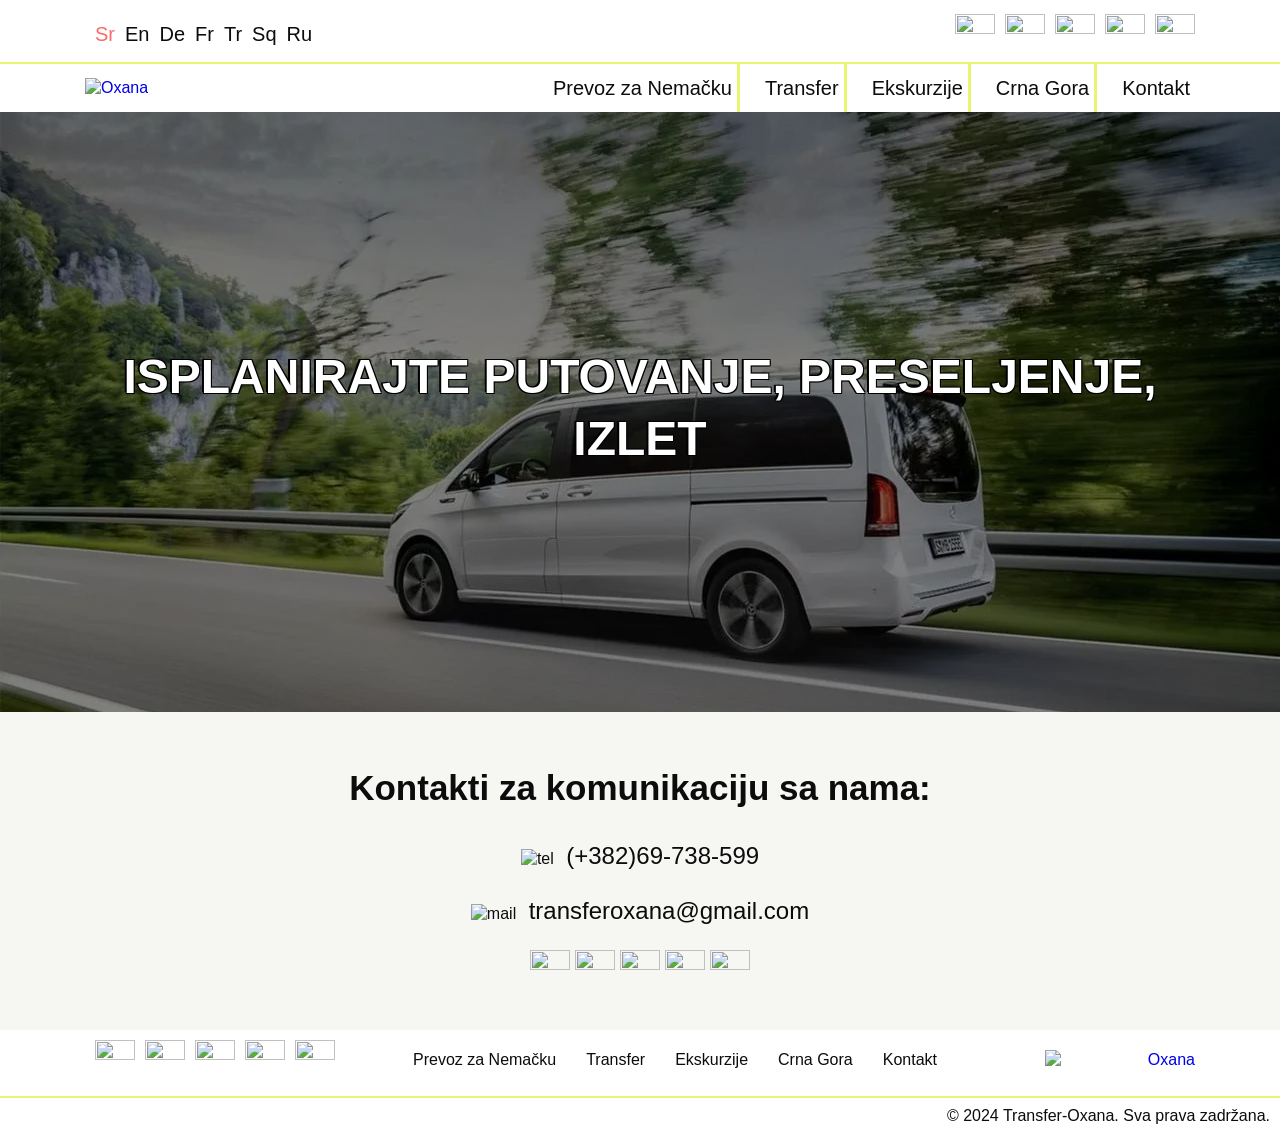
==== contact.html @ 2f24d2cd "Updates" ====
<!DOCTYPE html>
<html lang="sr">

<head>
  <meta charset="utf-8">
  <meta name="viewport" content="width=device-width, initial-scale=1.0">


  <meta name="author" content="Arien" />

  <meta http-equiv="X-UA-Compatible" content="ie=edge">
  <link rel="icon" type="image/png" sizes="16x16" href="img/favicons/favicon-16x16.png">
  <link rel="icon" type="image/png" sizes="32x32" href="img/favicons/favicon-32x32.png">
  <link rel="apple-touch-icon" sizes="180x180" href="img/favicons/apple-touch-icon.png">
  <link rel="manifest" href="site.webmanifest">
  <link rel="preload" href="fonts/opensans-regular.woff2" as="font" type="font/woff2" crossorigin>
  <link rel="stylesheet" href="style/vendor-bundle.css">
  <link rel="stylesheet" href="style/main.css">
  <meta name="description" content="Montenegro. Transport services for passengers." />
  <meta name="keywords" content="usluge transfera, ekskurzije, prevoz putnika, Crna Gora, aerodromski transfer, putovanja, privatni prevoz, taksi, turističke ture, turizam, izleti,prevoz putnika" />

  <title>Transport of passengers</title>
</head>

<body class="site">
  <div inert="" id="site-top"></div>
  <div class="site__container">

    <header class="site-header">
      <div class="site-header__top">
        <div class="container">
          <div class="site-header__top-wrapper">
            <div class="select-lang">
              <button class="select-lang__btn">
                <img src="./img/language2.svg" alt="icon" width="40" height="40">
              </button>
              <ul class="select-lang__list">
                <li class="select-lang__item">
                  <a class="select-lang__link select-lang__link--active" href="#" aria-label="Srpski">Sr</a>
                </li>
                <li class="select-lang__item">
                  <a class="select-lang__link" href="En" aria-label="Engleski">En</a>
                </li>
                <li class="select-lang__item">
                  <a class="select-lang__link" href="De" aria-label="Nemački">De</a>
                </li>
                <li class="select-lang__item">
                  <a class="select-lang__link" href="Fr" aria-label="Francuski">Fr</a>
                </li>
                <li class="select-lang__item">
                  <a class="select-lang__link" href="Tr" aria-label="Turski">Tr</a>
                </li>
                <li class="select-lang__item">
                  <a class="select-lang__link" href="Sq" aria-label="Albansk">Sq</a>
                </li>
                <li class="select-lang__item">
                  <a class="select-lang__link" href="Ru" aria-label="Ruski">Ru</a>
                </li>
              </ul>
            </div>
            <ul class="site-header__social-list">
              <li>
                <a class="social-link" href="#">
                  <img src="img/social/tg.svg" width="40" height="40" aria-hidden="true" alt="">
                </a>
              </li>
              <li>
                <a class="social-link" href="#">
                  <img src="img/social/wb.svg" width="40" height="40" aria-hidden="true" alt="">
                </a>
              </li>
              <li>
                <a class="social-link" href="#">
                  <img src="img/social/vb.svg" width="40" height="40" aria-hidden="true" alt="">
                </a>
              </li>
              <li>
                <a class="social-link" href="#">
                  <img src="img/social/fb.svg" width="40" height="40" aria-hidden="true" alt="">
                </a>
              </li>
              <li>
                <a class="social-link" href="#">
                  <img src="img/social/inst.svg" width="40" height="40" aria-hidden="true" alt="">
                </a>
              </li>
            </ul>
          </div>
        </div>
      </div>
      <div class="site-header__bottom">
        <div class="container">
          <div class="site-header__bottom-wrapper">
            <a class="site-header__logo-link" href="index.html">
              <img width="130" src="img/Logo.svg" alt="Oxana">
            </a>
            <button class="site-header__burger burger d-md-none" type="button">
              <svg class="burger__icon" width="40" viewBox="0 0 50 50" aria-hidden="true">
                <path class="burger__line burger__line--top" d="M7 9.5H43.2105C46.5807 9.5 50 12.2586 50 17.0692C50 21.8798 47.5313 24.5 43.2105 24.5H25" />
                <path class="burger__line burger__line--middle" d="m 7,25 h 36" />
                <path class="burger__line burger__line--bottom" d="M43 40.5H6.78947C6.78947 40.5 0 39.7451 0 32.6264C0 25.5076 6.78947 24.5 6.78947 24.5H25" />
              </svg>
            </button>
            <nav class="site-header__nav" aria-label="Main Navigation" role="navigation">
              <div class="site-header__menu-wrapper">
                <ul class="header-menu">
                  <li class="header-menu__item">
                    <a href="prevoz.html" class="header-menu__link">Prevoz za Nemačku</a>
                  </li>
                  <li class="header-menu__item">
                    <a href="transfer.html" class="header-menu__link" title="Transfer">Transfer</a>
                  </li>
                  <li class="header-menu__item">
                    <a href="ekskurzije.html" class="header-menu__link">Ekskurzije</a>
                  </li>
                  <li class="header-menu__item">
                    <a href="montenegro.html" class="header-menu__link">Crna Gora</a>
                  </li>
                  <li class="header-menu__item">
                    <a href="contact.html" class="header-menu__link">Kontakt</a>
                  </li>
                </ul>
              </div>
            </nav>
          </div>
        </div>
      </div>
    </header>

    <main class="site__content contact">
      <div class="contact-banner d-flex">
        <div class="contact-banner__img"></div>

        <div class="container">
          <div class="row">
            <div class="col-12">
              <h1 class="contact-banner__title">Isplanirajte putovanje, preseljenje, izlet</h1>
            </div>
          </div>

        </div>
      </div>

      <div class="contact-info container">
        <h2 class="contact-info__text pt-3 pt-lg-4">
          Kontakti za komunikaciju sa nama:
        </h2>
        <ul class="contact-info__contacts">
          <li class="contact-info__contact pb-3 pb-lg-4">
            <img class="contact-info__img pr-2" src="../img/sprite/telephone.svg" alt="tel">
            <a class="contact-info__link" href="#">(+382)69-738-599</a>
          </li>

          <li class="contact-info__contact pb-3 pb-lg-4">
            <img class="contact-info__img pr-2" src="../img/sprite/mail.svg" alt="mail">
            <a class="contact-info__link" href="#">transferoxana@gmail.com</a>
          </li>

          <li class="contact-info__contact pb-3 pb-lg-4">
            <ul class="contacts__socials">
              <li>
                <a class="social-link" href="#">
                  <img src="img/social/tg.svg" width="40" height="40" aria-hidden="true" alt="">
                </a>
              </li>
              <li>
                <a class="social-link" href="#">
                  <img src="img/social/wb.svg" width="40" height="40" aria-hidden="true" alt="">
                </a>
              </li>
              <li>
                <a class="social-link" href="#">
                  <img src="img/social/vb.svg" width="40" height="40" aria-hidden="true" alt="">
                </a>
              </li>
              <li>
                <a class="social-link" href="#">
                  <img src="img/social/fb.svg" width="40" height="40" aria-hidden="true" alt="">
                </a>
              </li>
              <li>
                <a class="social-link" href="#">
                  <img src="img/social/inst.svg" width="40" height="40" aria-hidden="true" alt="">
                </a>
              </li>
            </ul>
          </li>
        </ul>
      </div>
    </main>

    <footer class="site-footer">
      <div class="site-footer__top">
        <div class="container">
          <div class="row align-items-md-center">
            <div class="col-12 col-md-6 col-xl-auto order-md-2 order-xl-3 mb-3">
              <div class="site-footer__logo-container">
                <a class="site-footer__logo" href="index.html">
                  <img src="img/Logo.svg" alt="Oxana">
                </a>
              </div>
            </div>
            <nav class="col-12 col-xl-auto order-md-3 pb-3 pb-lg-0 order-xl-2 mb-3 ml-xl-auto mr-xl-auto" aria-label="Main Navigation" role="navigation">
              <ul class="footer-menu">
                <li class="footer-menu__item">
                  <a href="prevoz.html" class="footer-menu__link">Prevoz za Nemačku</a>

                </li>
                <li class="footer-menu__item">
                  <a href="transfer.html" class="footer-menu__link">Transfer</a>
                </li>
                <li class="footer-menu__item">
                  <a href="ekskurzije.html" class="footer-menu__link">Ekskurzije</a>
                </li>
                <li class="footer-menu__item">
                  <a href="montenegro.html" class="footer-menu__link">Crna Gora</a>
                </li>
                <li class="footer-menu__item">
                  <a href="contact.html" class="footer-menu__link">Kontakt</a>
                </li>
              </ul>
            </nav>
            <div class="col-12 col-md-6 col-xl-auto order-md-1 order-xl-1 mb-3">
              <ul class="site-footer__social-list">
                <li>
                  <a class="social-link" href="#">
                    <img src="img/social/tg.svg" width="40" height="40" aria-hidden="true" alt="">
                  </a>
                </li>
                <li>
                  <a class="social-link" href="#">
                    <img src="img/social/wb.svg" width="40" height="40" aria-hidden="true" alt="">
                  </a>
                </li>
                <li>
                  <a class="social-link" href="#">
                    <img src="img/social/vb.svg" width="40" height="40" aria-hidden="true" alt="">
                  </a>
                </li>
                <li>
                  <a class="social-link" href="#">
                    <img src="img/social/fb.svg" width="40" height="40" aria-hidden="true" alt="">
                  </a>
                </li>
                <li>
                  <a class="social-link" href="#">
                    <img src="img/social/inst.svg" width="40" height="40" aria-hidden="true" alt="">
                  </a>
                </li>
              </ul>
            </div>
          </div>
        </div>
      </div>
      <p class="site-footer__copyright">&#169; 2024 Transfer-Oxana. Sva prava zadržana.</p>
    </footer>

    <div class="scroll-top" id="scroll-top">
      <a class="scroll-top__link" href="#site-top" aria-label="Наверх страницы">
        <svg width="10" height="10" aria-hidden="true">
          <use xlink:href="img/sprite.svg#arrow-up"></use>
        </svg>
      </a>
    </div>
  </div>
  <script src="js/vendor-bundle.js"></script>
  <script src="js/main.js" type="module"></script>
</body>

</html>
---- style/main.css ----
@charset "UTF-8";
:root {
  --black-color: #0c0c0c;
  --dark-gray-color: #4f6457;
  --gray-color: #7d808096;
  --l-yellow-color: #f1fc8d25;
  --light-blue-color: #e8e9e065;
  --light-yellow-color: #e8f571;
  --max-site-width: 1600px;
  --min-site-width: 375px;
  --orange-70-color: #f75353;
  --orange-color: #f76c6c;
  --white-color: #ffffff;
}

@font-face {
  font-weight: 400;
  font-family: "Open Sans";
  font-style: normal;

  font-display: swap;
  src: url("../fonts/opensans-regular.woff2") format("woff2");
}
html {
  box-sizing: border-box;
}

*,
*::before,
*::after {
  box-sizing: inherit;
}

body {
  min-width: var(--min-site-width);

  -webkit-tap-highlight-color: transparent;
}

img {
  max-width: 100%;
  height: auto;

  -o-object-fit: cover;
     object-fit: cover;
}

.visually-hidden:not(:focus):not(:active),
input[type=radio].visually-hidden,
input[type=checkbox].visually-hidden,
input[type=file].visually-hidden {
  position: absolute;

  width: 1px;
  height: 1px;
  margin: -1px;
  padding: 0;
  overflow: hidden;

  white-space: nowrap;

  border: 0;

  clip: rect(0 0 0 0);
  clip-path: inset(100%);
}

#site-top {
  position: absolute;
  top: 0;

  visibility: hidden;
}

.indent-reset {
  margin: 0;
  padding: 0;
}

.list-reset {
  margin: 0;
  padding: 0;

  list-style-type: none;
}

.btn-reset {
  padding: 0;

  color: inherit;

  background-color: transparent;
  border: none;
  cursor: pointer;

  -webkit-tap-highlight-color: transparent;
}

.shaked {
  -webkit-animation-name: shake;
          animation-name: shake;
  -webkit-animation-duration: 0.6s;
          animation-duration: 0.6s;

  -webkit-animation-fill-mode: forwards;
          animation-fill-mode: forwards;
}

.is-lock-scroll {
  overflow: hidden;
}
@media (min-width: 1200px) {
  .is-lock-scroll {
    overflow: visible;
  }
}

body {
  font-weight: 400;
  font-size: 16px;
  line-height: 1.3;
  font-family: "Open Sans", Arial, Helvetica, sans-serif;
  color: var(--black-color);

  background-color: var(--white-color);
  cursor: default;
}

a {
  text-decoration-color: var(--link-line, transparent);
}

@-webkit-keyframes shake {
  0% {
    -webkit-transform: translateX(0);
            transform: translateX(0);
  }
  100% {
    -webkit-transform: translateX(0);
            transform: translateX(0);
  }
  10%,
  30%,
  50%,
  70%,
  90% {
    -webkit-transform: translateX(-7px);
            transform: translateX(-7px);
  }
  20%,
  40%,
  60%,
  80% {
    -webkit-transform: translateX(7px);
            transform: translateX(7px);
  }
}

@keyframes shake {
  0% {
    -webkit-transform: translateX(0);
            transform: translateX(0);
  }
  100% {
    -webkit-transform: translateX(0);
            transform: translateX(0);
  }
  10%,
  30%,
  50%,
  70%,
  90% {
    -webkit-transform: translateX(-7px);
            transform: translateX(-7px);
  }
  20%,
  40%,
  60%,
  80% {
    -webkit-transform: translateX(7px);
            transform: translateX(7px);
  }
}
.site__container {
  display: flex;
  flex-direction: column;
  min-height: calc(100 * var(--vh, 1vh));
}
.site__header {
  flex-shrink: 0;
}
.site__content {
  flex-grow: 1;
  margin-top: var(--offset-top, 0);

  background-color: var(--light-blue-color);
}
.site__footer {
  flex-shrink: 0;
}

.slider {
  position: relative;

  overflow: hidden;

  --swiper-pagination-bullet-inactive-color: var(--white-color);
  --swiper-pagination-bullet-size: 10px;
  --swiper-pagination-color: var(--white-color);
  --swiper-theme-color: var(--orange-color);
}
.slider__wrapper {
  box-sizing: border-box;
}
.slider__controls {
  display: none;
}
.slider__pagination {
  position: absolute;

  text-align: center;
}
@media (min-width: 768px) {
  .slider__controls {
    position: absolute;
    top: 50%;
    left: 50%;
    z-index: 1;

    display: flex;
    justify-content: space-between;
    width: calc(100% - 20px);
    max-width: 1700px;

    -webkit-transform: translate(-50%, -50%);
            transform: translate(-50%, -50%);

    pointer-events: none;
  }
}

.slider-controls-btn {
  display: inline-flex;
  justify-content: center;
  align-items: center;
  padding: 0;
  overflow: hidden;

  color: var(--white-color);

  background-color: transparent;
  border: none;
  border-radius: 50%;
  cursor: pointer;

  pointer-events: auto;
}
@media (min-width: 1200px) {
  .slider-controls-btn svg {
    width: 60px;
    height: 60px;
  }
}

.scroll-top {
  position: fixed;
  right: max(15px, (100% - var(--max-site-width, 1440px) - 100px) / 2);
  bottom: 60px;
  z-index: 2;

  display: flex;
  justify-content: center;
  align-items: center;
  width: 40px;
  height: 40px;

  opacity: 0;

  transition: opacity 0.25s ease-in-out;

  pointer-events: none;
}
.scroll-top--show {
  opacity: 1;

  pointer-events: auto;
}
.scroll-top__link {
  display: flex;
  justify-content: center;
  align-items: center;
  width: 100%;
  height: 100%;

  color: #ffffff;

  background-color: #505565;
  border-radius: 50%;
}
.scroll-top__link svg {
  width: 50%;
  height: 50%;
}
@media (min-width: 1200px) {
  .scroll-top__link {
    transition: opacity 0.25s ease-in-out;
  }
  .scroll-top__link:hover {
    opacity: 0.7;
  }
}

.social-link {
  display: inline-flex;
}
.social-link svg {
  width: var(--icon-size, var(--icon-width, 40px));
  height: var(--icon-size, var(--icon-height, 40px));
}
@media (min-width: 992px) {
  .social-link {
    transition: -webkit-filter 0.15s ease-in-out;
    transition:         filter 0.15s ease-in-out;
    transition:         filter 0.15s ease-in-out, -webkit-filter 0.15s ease-in-out;
  }
  .social-link:hover {
    -webkit-filter: brightness(0.7);
            filter: brightness(0.7);
  }
}

.site-header {
  color: var(--black-color);

  background-color: var(--white-color);
}
.site-header__top {
  padding-top: 10px;
  padding-bottom: 4px;

  border-bottom: 2px solid var(--light-yellow-color);
}
.site-header__top-wrapper {
  display: flex;
  justify-content: space-between;
  align-items: center;
}
.site-header__social-list {
  display: flex;
  margin: 0;
  padding: 0;

  list-style-type: none;
}
.site-header__social-list > * {
  display: flex;
  margin-left: 10px;
}
.site-header__bottom-wrapper {
  position: relative;

  display: flex;
  flex-wrap: wrap;
  justify-content: space-between;
  align-items: center;
}
.site-header__logo-link {
  flex-shrink: 0;
}
.site-header__logo-link img {
  width: 130px;
}
.site-header__nav {
  display: grid;
  flex-basis: 100%;

  transition: grid-template-rows 0.4s ease-in-out;
  transition: grid-template-rows 0.4s ease-in-out, -ms-grid-rows 0.4s ease-in-out;

  grid-template-rows: 0fr;
}
.site-header__nav.is-open {
  grid-template-rows: 1fr;
}
.site-header__menu-wrapper {
  overflow: hidden;
}
@media (min-width: 768px) {
  .site-header__logo-link img {
    width: 200px;
  }
  .site-header__nav {
    display: block;
    flex-basis: auto;
  }
}

.header-menu {
  margin: 0;
  padding: 5px 0;

  list-style-type: none;
  text-align: center;
}
.header-menu__item {
  padding: 10px 0;

  border-bottom: 2px solid var(--light-yellow-color);
}
.header-menu__link {
  display: block;

  color: var(--black-color);
}
@media (min-width: 768px) {
  .header-menu {
    display: flex;
    padding: 0;
  }
  .header-menu__item {
    margin-left: 5px;
    padding-right: 5px;

    border-right: none;
    border-bottom: none;
  }
  .header-menu__item:not(:last-child) {
    border-right: 3px solid var(--light-yellow-color);
  }
  .header-menu__link {
    font-size: 16px;
    white-space: nowrap;
  }
}
@media (min-width: 992px) {
  .header-menu__item {
    margin-left: 15px;
  }
  .header-menu__link {
    font-size: 20px;
  }
}
@media (min-width: 1200px) {
  .header-menu__item {
    margin-left: 25px;
  }
  .header-menu__link {
    font-size: 20px;
    line-height: 28px;
    white-space: revert;

    transition: color 0.15s ease-in-out;
  }
  .header-menu__link:hover {
    color: var(--orange-color);
  }
}

.burger {
  display: flex;
  width: 40px;
  padding: 0;

  color: var(--orange-color);

  background-color: transparent;
  border: none;
  cursor: pointer;
}
.burger.is-open {
  --burger-dashoffset: -59px;
  --burger-middle-position: rotate(90deg);
  --burger-position: rotate(135deg);
}
.burger__icon {
  width: 100%;

  -webkit-transform: var(--burger-position);
          transform: var(--burger-position);

  transition: -webkit-transform 0.4s;
  transition:         transform 0.4s;
  transition:         transform 0.4s, -webkit-transform 0.4s;

  -webkit-user-select: none;
     -moz-user-select: none;
      -ms-user-select: none;
          user-select: none;
  pointer-events: none;
}
.burger__line {
  transition: stroke-dasharray var(--burger-animation-time, 0.4s), stroke-dashoffset var(--burger-animation-time, 0.4s);

  fill: none;
  stroke: currentColor;
  stroke-linecap: round;
  stroke-width: var(--burger-weight, 4.5);
}
.burger__line--top {
  stroke-dasharray: 36px 145px;
  stroke-dashoffset: var(--burger-dashoffset);
}
.burger__line--middle {
  -webkit-transform: var(--burger-middle-position);
          transform: var(--burger-middle-position);
  -webkit-transform-origin: 50%;
          transform-origin: 50%;

  transition: -webkit-transform var(--burger-animation-time, 0.4s);
  transition:         transform var(--burger-animation-time, 0.4s);
  transition:         transform var(--burger-animation-time, 0.4s), -webkit-transform var(--burger-animation-time, 0.4s);

  stroke-dasharray: 36px 145px;
}
.burger__line--bottom {
  -webkit-transform-origin: 50%;
          transform-origin: 50%;

  stroke-dasharray: 36px 145px;
  stroke-dashoffset: var(--burger-dashoffset);
}

.select-lang {
  position: relative;
}
.select-lang__btn {
  display: inline-block;

  background: none;
  border: none;
  cursor: pointer;
}
.select-lang__list {
  position: absolute;
  top: calc(100% - 5px);
  right: 0;
  left: 0;
  z-index: 2;

  display: none;
  margin: 0;
  padding: 10px;

  list-style-type: none;

  background-color: var(--light-yellow-color);
  box-shadow: 0 4px 8px rgba(0, 0, 0, 0.1);
}
.select-lang__list.is-visible {
  display: block;
}
.select-lang__item {
  margin-bottom: 10px;
}
.select-lang__link {
  margin-right: 10px;

  font-size: 20px;
  line-height: 28px;
  color: var(--black-color);
}
.select-lang__link--active {
  color: var(--orange-color);
}
@media (min-width: 540px) {
  .select-lang__btn {
    display: none;
  }
  .select-lang__list {
    position: static;

    display: flex;

    background-color: transparent;
    box-shadow: none;
  }
  .select-lang__list.is-visible {
    position: static;

    display: flex;

    background-color: transparent;
    box-shadow: none;
  }
  .select-lang__item {
    margin-bottom: 0;
  }
}
@media (min-width: 1200px) {
  .select-lang__link {
    transition: color 0.15s ease-in-out;
  }
  .select-lang__link:hover {
    color: var(--orange-color);
  }
}

.site-footer__top {
  padding-top: 10px;

  border-bottom: 2px solid var(--light-yellow-color);
}
.site-footer__logo-container {
  text-align: center;
}
.site-footer__logo {
  display: inline-flex;
}
.site-footer__logo img {
  width: 150px;
}
.site-footer__social-list {
  display: flex;
  flex-wrap: wrap;
  justify-content: center;
  margin: 0;
  padding: 0;

  list-style-type: none;
}
.site-footer__social-list > * {
  display: flex;
  margin-left: 10px;
}
.site-footer__social-link {
  display: inline-flex;
}
.site-footer__social-link:hover {
  -webkit-filter: brightness(0.7);
          filter: brightness(0.7);
}
.site-footer__copyright {
  margin: 8px 0;
  padding: 0 10px;

  text-align: right;
}
@media (min-width: 768px) {
  .site-footer__logo-container {
    text-align: right;
  }
  .site-footer__social-list {
    justify-content: flex-start;
  }
}
@media (min-width: 992px) {
  .site-footer__social-list {
    justify-content: flex-start;
  }
  .site-footer__logo-container {
    display: flex;
    justify-content: flex-end;
  }
}

.footer-menu {
  display: grid;
  margin: 0;
  padding: 0;

  list-style-type: none;

  justify-items: center;
  row-gap: 8px;
}
.footer-menu__link {
  color: var(--black-color);
  text-decoration: none;
}
@media (min-width: 768px) {
  .footer-menu {
    display: flex;
    flex-wrap: wrap;
    justify-content: space-between;
  }
  .footer-menu__item {
    margin-right: 20px;
  }
}
@media (min-width: 992px) {
  .footer-menu {
    justify-content: center;
  }
  .footer-menu__item {
    margin-right: 30px;
  }
  .footer-menu__link:hover {
    color: var(--orange-color);
  }
}

.main-banner {
  position: relative;

  color: var(--white-color);

  background-color: var(--gray-color);
}
.main-banner__parallax-bg {
  position: absolute;
  top: 0;
  left: -10%;

  width: 130%;
  height: 100%;

  background-image: url("../img/DSC_0137.webp");
  background-repeat: no-repeat;
  background-position: center;
  background-size: cover;
  -webkit-filter: brightness(0.6);
          filter: brightness(0.6);
}

.banner-slide {
  display: flex;
  align-items: center;
  min-height: 500px;
  padding: 60px 0;

  text-align: center;
}
.banner-slide__text {
  margin: 0;
  margin-bottom: 16px;

  font-size: 40px;
  text-transform: uppercase;
  text-shadow: -2px -1px 0 #000000, 1px -1px 0 #000000, -1px 1px 0 #000000, 1px 1px 0 #000000;
}
.banner-slide__list {
  margin: 0;
  margin-bottom: 40px;
  padding: 0;

  list-style-type: none;
  font-size: 20px;
  text-shadow: -2px -1px 0 #000000, 1px -1px 0 #000000, -1px 1px 0 #000000, 1px 1px 0 #000000;
}
.banner-slide__list > li {
  margin-bottom: 6px;
}
@media (min-width: 768px) {
  .banner-slide {
    min-height: 600px;
  }
  .banner-slide__container {
    padding-right: 60px;
    padding-left: 60px;
  }
  .banner-slide__text {
    margin-bottom: 40px;

    font-size: 48px;
  }
  .banner-slide__list {
    margin-bottom: 0;

    font-size: 24px;
  }
}
@media (min-width: 1200px) {
  .banner-slide__container {
    padding-right: 120px;
    padding-left: 120px;
  }
}
@media (min-width: 1600px) {
  .banner-slide {
    min-height: 750px;
  }
  .banner-slide__text {
    font-size: 64px;
  }
  .banner-slide__list {
    font-size: 28px;
  }
}
@media (min-width: 1920px) {
  .banner-slide {
    min-height: 850px;
  }
  .banner-slide__container {
    padding-right: 192px;
    padding-left: 192px;
  }
}

.service-description {
  flex: 1;
  padding-right: 20px;

  cursor: default;
}
.service-description__title {
  margin-bottom: 15px;

  font-size: 28px;

  border-bottom: 2px solid var(--light-yellow-color);
}
@media (max-width: 540px) {
  .service-description__title {
    margin-top: 0;
  }
}
.service-description__subtitle {
  margin-bottom: 20px;

  font-size: 24px;

  border-bottom: 2px solid var(--light-yellow-color);
}
.service-description__list {
  margin: 0;
  padding: 0;

  list-style: none;
}
.service-description__item {
  position: relative;

  margin-bottom: 10px;
  padding-left: 20px;

  font-size: 16px;
  line-height: 1.5;
}
.service-description__item::before {
  content: "✔";
  position: absolute;
  top: 0;
  left: 0;

  color: var(--orange-color);
}

.service-map {
  flex: 1;
}
.service-map iframe {
  width: 100%;
  height: 250px;
  padding: 0;

  border: 0;
  border-radius: 8px;
}
@media (min-width: 768px) {
  .service-map iframe {
    height: 450px;
  }
}

.definition__subheading {
  font-size: 20px;
  text-transform: uppercase;

  border-bottom: 2px solid var(--light-yellow-color);
}
@media (max-width: 768px) {
  .definition__subheading:first-child {
    margin-top: 0;
  }
}
.definition__list {
  margin: 0;
  padding: 0;

  list-style: none;
}
.definition__item {
  position: relative;

  padding-bottom: 5px;

  font-size: 16px;
}
.definition__item::before {
  content: "◈";

  margin-right: 5px;

  color: var(--orange-color);
}
.definition__text {
  margin-top: 11px;

  font-size: 16px;
}

.contacts {
  padding: 15px 0;

  background-color: var(--gray-color);
  background-image: url("../img/2.jpg");
  border-bottom-right-radius: 50px;
}
.contacts__phone {
  display: inline-block;
  padding: 10px 10px;

  font-size: 18px;
  color: var(--white-color);
  text-decoration: none;

  background-color: var(--orange-color);
  border-radius: 8px;
}
.contacts__socials {
  display: flex;
  justify-content: center;
  align-items: center;
  margin: 0;
  padding: 0;

  list-style-type: none;

  --icon-size: 60px;
}
.contacts__socials > *:not(:first-child) {
  margin-left: 5px;
}
@media (min-width: 540px) {
  .contacts__phone {
    font-size: 20px;
  }
}
@media (min-width: 768px) {
  .contacts__phone {
    font-size: 26px;
  }
}
@media (min-width: 992px) {
  .contacts__contacts {
    transition: background-color 0.2s ease-in-out;
  }
  .contacts__contacts:hover {
    background-color: var(--orange-70-color);
  }
  .contacts__phone {
    font-size: 32px;
  }
}
@media (min-width: 1200px) {
  .contacts__phone {
    font-size: 34px;
  }
}
@media (min-width: 1600px) {
  .contacts__phone {
    font-size: 36px;
  }
}

.excursion-banner {
  position: relative;

  align-items: center;
  min-height: 500px;
  padding: 60px 0;

  text-align: center;
  color: var(--white-color);

  background-color: var(--gray-color);
}
.excursion-banner__img {
  position: absolute;
  top: 0;
  left: 0;
  z-index: 1;

  width: 100%;
  height: 100%;

  background-image: url("../img/excursions/excursion.webp");
  background-repeat: no-repeat;
  background-position: center;
  background-size: cover;
  -webkit-filter: brightness(0.6);
          filter: brightness(0.6);
}
.excursion-banner__title {
  position: relative;
  z-index: 2;

  margin-bottom: 16px;

  font-size: 40px;
  text-transform: uppercase;
  text-shadow: -2px -1px 0 #000000, 1px -1px 0 #000000, -1px 1px 0 #000000, 1px 1px 0 #000000;
}
@media (min-width: 768px) {
  .excursion-banner {
    min-height: 600px;
  }
  .excursion-banner__title {
    margin-bottom: 40px;

    font-size: 48px;
  }
}
@media (min-width: 1600px) {
  .excursion-banner {
    min-height: 750px;
  }
  .excursion-banner__title {
    font-size: 64px;
  }
}
@media (min-width: 1920px) {
  .excursion-banner {
    min-height: 850px;
  }
}

.excursion-list__item {
  position: relative;
  z-index: 2;

  padding-bottom: 5px;

  list-style: none;
  font-size: 20px;
  text-shadow: -2px -1px 0 #000000, 1px -1px 0 #000000, -1px 1px 0 #000000, 1px 1px 0 #000000;
}
@media (min-width: 992px) {
  .excursion-list__item {
    font-size: 25px;
  }
}
@media (min-width: 768px) {
  .excursion-list__item {
    font-size: 30px;
  }
}
@media (min-width: 1600px) {
  .excursion-list__item {
    font-size: 40px;
  }
}

.excursion__description {
  font-size: 18px;
  line-height: 1.6;
  text-indent: 30px;
}
@media (min-width: 992px) {
  .excursion__description {
    font-size: 22px;
  }
}
@media (min-width: 1200px) {
  .excursion__description {
    padding-bottom: 100px;

    font-size: 24px;
  }
}

.transfer-banner {
  position: relative;

  align-items: center;
  min-height: 500px;
  padding: 60px 0;

  text-align: center;
  color: var(--white-color);

  background-color: var(--gray-color);
}
.transfer-banner__img {
  position: absolute;
  top: 0;
  left: 0;
  z-index: 1;

  width: 100%;
  height: 100%;

  background-image: url("../img/airport/airports.webp");
  background-repeat: no-repeat;
  background-position: center;
  background-size: cover;
  -webkit-filter: brightness(0.5);
          filter: brightness(0.5);
}
.transfer-banner__title {
  position: relative;
  z-index: 2;

  margin-bottom: 16px;

  font-size: 40px;
  text-transform: uppercase;
  text-shadow: -2px -1px 0 #000000, 1px -1px 0 #000000, -1px 1px 0 #000000, 1px 1px 0 #000000;
}
@media (min-width: 768px) {
  .transfer-banner {
    min-height: 600px;
  }
  .transfer-banner__title {
    margin-bottom: 40px;

    font-size: 48px;
  }
}
@media (min-width: 1600px) {
  .transfer-banner {
    min-height: 750px;
  }
  .transfer-banner__title {
    font-size: 64px;
  }
}
@media (min-width: 1920px) {
  .transfer-banner {
    min-height: 850px;
  }
}

.transfer-list__item {
  position: relative;
  z-index: 2;

  padding-bottom: 5px;

  list-style: none;
  font-size: 20px;
  text-shadow: -2px -1px 0 #000000, 1px -1px 0 #000000, -1px 1px 0 #000000, 1px 1px 0 #000000;
}
@media (min-width: 992px) {
  .transfer-list__item {
    font-size: 25px;
  }
}
@media (min-width: 768px) {
  .transfer-list__item {
    font-size: 30px;
  }
}
@media (min-width: 1600px) {
  .transfer-list__item {
    font-size: 40px;
  }
}

.transfer__description {
  font-size: 18px;
  line-height: 1.6;
  text-indent: 30px;
}
@media (min-width: 992px) {
  .transfer__description {
    font-size: 22px;
  }
}
@media (min-width: 1200px) {
  .transfer__description {
    padding-bottom: 100px;

    font-size: 24px;
  }
}

.transfer-map {
  flex: 1;
}
.transfer-map iframe {
  width: 100%;
  height: 250px;
  padding: 0;

  border: 0;
  border-radius: 8px;
}
@media (min-width: 768px) {
  .transfer-map iframe {
    height: 450px;
  }
}

.prevoz-banner {
  position: relative;

  align-items: center;
  min-height: 500px;
  padding: 60px 0;

  text-align: center;
  color: var(--white-color);

  background-color: var(--gray-color);
}
.prevoz-banner__img {
  position: absolute;
  top: 0;
  left: 0;
  z-index: 1;

  width: 100%;
  height: 100%;

  background-image: url("../img/prevoz/germany.webp");
  background-repeat: no-repeat;
  background-position: center;
  background-size: cover;
  -webkit-filter: brightness(0.5);
          filter: brightness(0.5);
}
.prevoz-banner__title {
  position: relative;
  z-index: 2;

  margin-bottom: 16px;

  font-size: 40px;
  text-transform: uppercase;
  text-shadow: -2px -1px 0 #000000, 1px -1px 0 #000000, -1px 1px 0 #000000, 1px 1px 0 #000000;
}
@media (min-width: 768px) {
  .prevoz-banner {
    min-height: 600px;
  }
  .prevoz-banner__title {
    margin-bottom: 40px;

    font-size: 48px;
  }
}
@media (min-width: 1600px) {
  .prevoz-banner {
    min-height: 750px;
  }
  .prevoz-banner__title {
    font-size: 64px;
  }
}
@media (min-width: 1920px) {
  .prevoz-banner {
    min-height: 850px;
  }
}

.prevoz-list__item {
  position: relative;
  z-index: 2;

  padding-bottom: 5px;

  list-style: none;
  font-size: 20px;
  text-shadow: -2px -1px 0 #000000, 1px -1px 0 #000000, -1px 1px 0 #000000, 1px 1px 0 #000000;
}
@media (min-width: 992px) {
  .prevoz-list__item {
    font-size: 25px;
  }
}
@media (min-width: 768px) {
  .prevoz-list__item {
    font-size: 30px;
  }
}
@media (min-width: 1600px) {
  .prevoz-list__item {
    font-size: 40px;
  }
}

.prevoz__description {
  font-size: 18px;
  line-height: 1.6;
  text-indent: 30px;
}
@media (min-width: 992px) {
  .prevoz__description {
    font-size: 22px;
  }
}
@media (min-width: 1200px) {
  .prevoz__description {
    padding-bottom: 100px;

    font-size: 24px;
  }
}

.montenegro-banner {
  position: relative;

  align-items: center;
  min-height: 500px;
  padding: 60px 0;

  text-align: center;
  color: var(--white-color);

  background-color: var(--gray-color);
}
.montenegro-banner__img {
  position: absolute;
  top: 0;
  left: 0;
  z-index: 1;

  width: 100%;
  height: 100%;

  background-image: url("../img/montenegro/montenegro.webp");
  background-repeat: no-repeat;
  background-position: center;
  background-size: cover;
  -webkit-filter: brightness(0.5);
          filter: brightness(0.5);
}
.montenegro-banner__title {
  position: relative;
  z-index: 2;

  margin-bottom: 16px;

  font-size: 40px;
  text-transform: uppercase;
  text-shadow: -2px -1px 0 #000000, 1px -1px 0 #000000, -1px 1px 0 #000000, 1px 1px 0 #000000;
}
@media (min-width: 768px) {
  .montenegro-banner {
    min-height: 600px;
  }
  .montenegro-banner__title {
    margin-bottom: 40px;

    font-size: 48px;
  }
}
@media (min-width: 1600px) {
  .montenegro-banner {
    min-height: 750px;
  }
  .montenegro-banner__title {
    font-size: 64px;
  }
}
@media (min-width: 1920px) {
  .montenegro-banner {
    min-height: 850px;
  }
}

.montenegro-list__item {
  position: relative;
  z-index: 2;

  padding-bottom: 5px;

  list-style: none;
  font-size: 20px;
  text-shadow: -2px -1px 0 #000000, 1px -1px 0 #000000, -1px 1px 0 #000000, 1px 1px 0 #000000;
}
@media (min-width: 768px) {
  .montenegro-list__item {
    font-size: 25px;
  }
}
@media (min-width: 992px) {
  .montenegro-list__item {
    font-size: 30px;
  }
}
@media (min-width: 1600px) {
  .montenegro-list__item {
    font-size: 40px;
  }
}

.montenegro__description {
  font-size: 18px;
  line-height: 1.6;
  text-indent: 30px;
}
@media (min-width: 992px) {
  .montenegro__description {
    font-size: 22px;
  }
}
@media (min-width: 1200px) {
  .montenegro__description {
    padding-bottom: 100px;

    font-size: 24px;
  }
}

.montenegro-place {
  margin-top: 40px;
  margin-bottom: 40px;
}
.montenegro-place__image {
  min-height: 300px;

  border-radius: 8px;
}
.montenegro-place__info {
  padding: 5px 0;

  border-bottom: 1px solid var(--light-yellow-color);
}
@media (min-width: 768px) {
  .montenegro-place__info {
    border-bottom: none;
  }
}

.info-title {
  margin: 0;

  font-size: 24px;
  text-align: center;
}
@media (min-width: 992px) {
  .info-title {
    font-size: 30px;
  }
}
@media (min-width: 1200px) {
  .info-title {
    font-size: 40px;
  }
}
@media (min-width: 1600px) {
  .info-title {
    font-size: 50px;
  }
}

.info-text {
  font-size: 18px;
  line-height: 1.4;
  text-indent: 30px;
}
@media (min-width: 768px) {
  .info-text {
    font-size: 20px;
  }
}
@media (min-width: 992px) {
  .info-text {
    font-size: 22px;
  }
}
@media (min-width: 1200px) {
  .info-text {
    font-size: 24px;
  }
}
@media (min-width: 1600px) {
  .info-text {
    font-size: 30px;
  }
}

.contact-banner {
  position: relative;

  align-items: center;
  min-height: 500px;
  padding: 60px 0;

  text-align: center;
  color: var(--white-color);

  background-color: var(--gray-color);
}
.contact-banner__img {
  position: absolute;
  top: 0;
  left: 0;
  z-index: 1;

  width: 100%;
  height: 100%;

  background-image: url("../img/contact/contact.webp");
  background-repeat: no-repeat;
  background-position: center;
  background-size: cover;
  -webkit-filter: brightness(0.5);
          filter: brightness(0.5);
}
.contact-banner__title {
  position: relative;
  z-index: 2;

  margin-bottom: 16px;

  font-size: 40px;
  text-transform: uppercase;
  text-shadow: -2px -1px 0 #000000, 1px -1px 0 #000000, -1px 1px 0 #000000, 1px 1px 0 #000000;
}
@media (min-width: 768px) {
  .contact-banner {
    min-height: 600px;
  }
  .contact-banner__title {
    margin-bottom: 40px;

    font-size: 48px;
  }
}
@media (min-width: 1600px) {
  .contact-banner {
    min-height: 750px;
  }
  .contact-banner__title {
    font-size: 64px;
  }
}
@media (min-width: 1920px) {
  .contact-banner {
    min-height: 850px;
  }
}

.contact-info__text {
  font-size: 20px;
  text-align: center;
}
@media (min-width: 768px) {
  .contact-info__text {
    font-size: 30px;
  }
}
@media (min-width: 992px) {
  .contact-info__text {
    font-size: 35px;
  }
}
@media (min-width: 1600px) {
  .contact-info__text {
    font-size: 40px;
  }
}
.contact-info__contacts {
  padding: 0;

  list-style: none;
  text-align: center;
}
.contact-info__link {
  font-size: 18px;
  color: var(--blac-color);
  text-decoration: none;
}
@media (min-width: 768px) {
  .contact-info__link {
    font-size: 20px;
  }
}
@media (min-width: 992px) {
  .contact-info__link {
    font-size: 24px;
  }
}
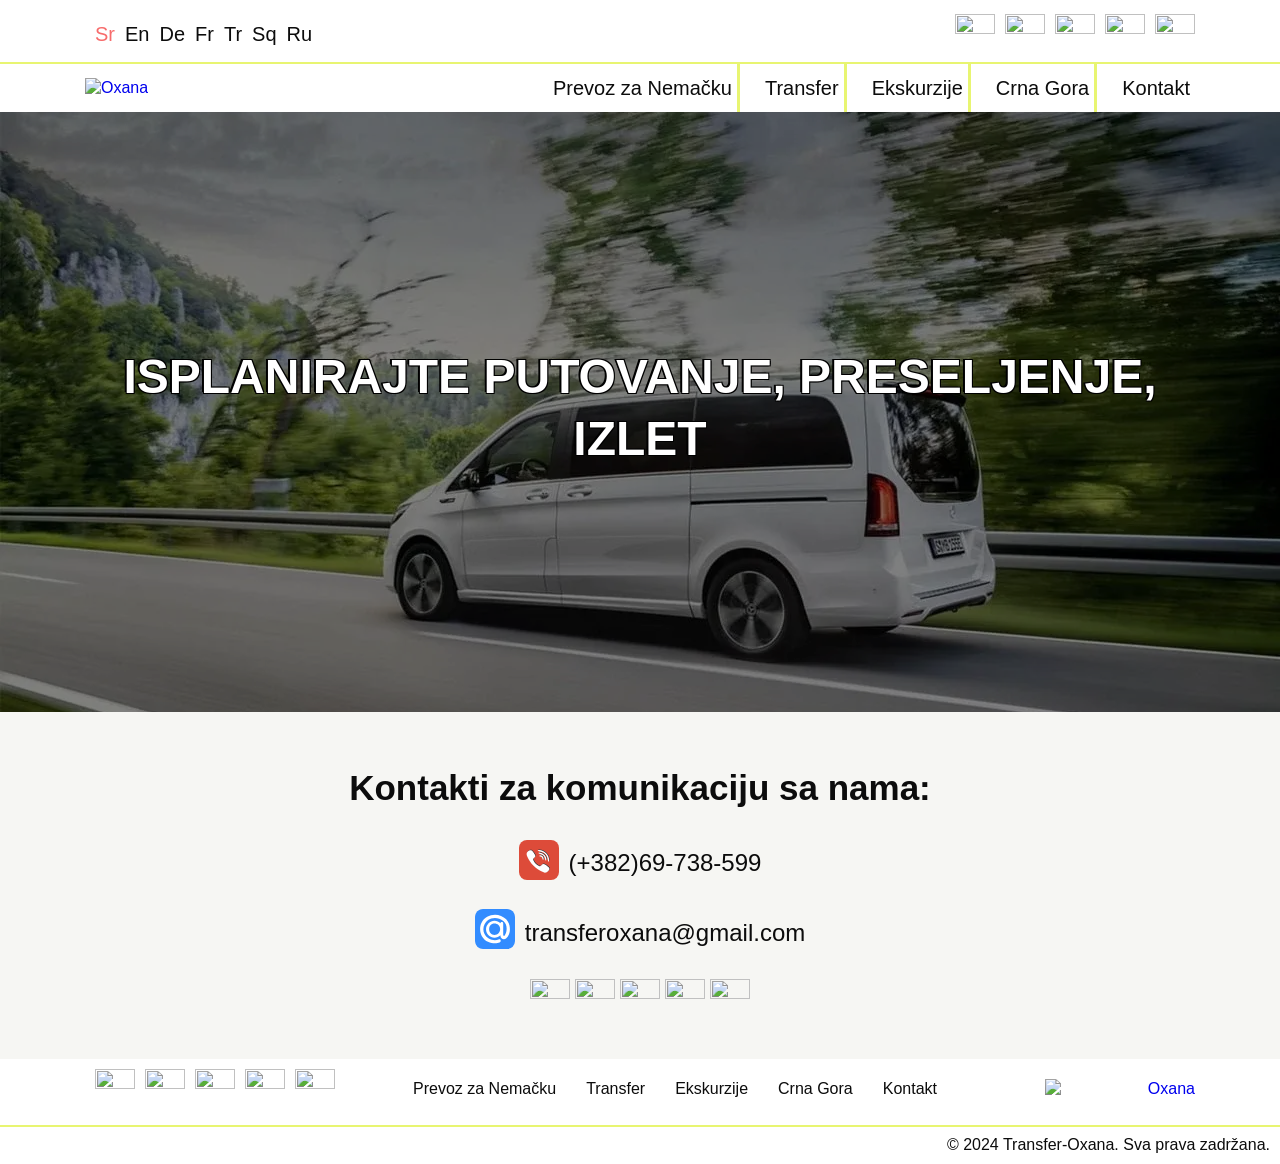
==== commit d525adff: "Updates" ====
--- a/contact.html
+++ b/contact.html
@@ -137,27 +137,31 @@
               <h1 class="contact-banner__title">Isplanirajte putovanje, preseljenje, izlet</h1>
             </div>
           </div>
-
         </div>
       </div>
 
       <div class="contact-info container">
-        <h2 class="contact-info__text pt-3 pt-lg-4">
+        <h2 class="contact-info__heading pt-3 pt-lg-4">
           Kontakti za komunikaciju sa nama:
         </h2>
-        <ul class="contact-info__contacts">
-          <li class="contact-info__contact pb-3 pb-lg-4">
-            <img class="contact-info__img pr-2" src="../img/sprite/telephone.svg" alt="tel">
-            <a class="contact-info__link" href="#">(+382)69-738-599</a>
+
+        <ul class="contact-info__list">
+          <li class="contact-item d-flex pb-3 pb-lg-4">
+            <a class="contact-item__link" href="#">
+              <img class="contact-item__icon" src="img/social/tel.svg" alt="tel">
+            </a>
+            <p class="contact-item__text">(+382)69-738-599</p>
           </li>
 
-          <li class="contact-info__contact pb-3 pb-lg-4">
-            <img class="contact-info__img pr-2" src="../img/sprite/mail.svg" alt="mail">
-            <a class="contact-info__link" href="#">transferoxana@gmail.com</a>
+          <li class="contact-item d-flex pb-3 pb-lg-4">
+            <a class="contact-item__link" href="#">
+              <img class="contact-item__icon" src="img/social/mail.svg" alt="mail">
+            </a>
+            <p class="contact-item__text">transferoxana@gmail.com</p>
           </li>
 
-          <li class="contact-info__contact pb-3 pb-lg-4">
-            <ul class="contacts__socials">
+          <li class="contact-item pb-3 pb-lg-4">
+            <ul class="contact-item__socials">
               <li>
                 <a class="social-link" href="#">
                   <img src="img/social/tg.svg" width="40" height="40" aria-hidden="true" alt="">
--- a/style/main.css
+++ b/style/main.css
@@ -1524,43 +1524,77 @@
   }
 }
 
-.contact-info__text {
+.contact-info__heading {
   font-size: 20px;
   text-align: center;
 }
 @media (min-width: 768px) {
-  .contact-info__text {
+  .contact-info__heading {
     font-size: 30px;
   }
 }
 @media (min-width: 992px) {
-  .contact-info__text {
+  .contact-info__heading {
     font-size: 35px;
   }
 }
 @media (min-width: 1600px) {
-  .contact-info__text {
+  .contact-info__heading {
     font-size: 40px;
   }
 }
-.contact-info__contacts {
+.contact-info__list {
   padding: 0;
 
   list-style: none;
-  text-align: center;
-}
-.contact-info__link {
+}
+
+.contact-item {
+  justify-content: center;
+  align-items: center;
+}
+.contact-item__link {
+  width: 40px;
+  padding-right: 10px;
+}
+.contact-item__icon {
+  border-radius: 8px;
+}
+.contact-item__text {
+  margin: 0;
+
   font-size: 18px;
   color: var(--blac-color);
   text-decoration: none;
 }
-@media (min-width: 768px) {
-  .contact-info__link {
+.contact-item__socials {
+  display: flex;
+  justify-content: center;
+  align-items: center;
+  margin: 0;
+  padding: 0;
+
+  list-style-type: none;
+
+  --icon-size: 60px;
+}
+.contact-item__socials > *:not(:first-child) {
+  margin-left: 5px;
+}
+@media (min-width: 768px) {
+  .contact-item__link:hover {
+    -webkit-filter: brightness(0.7);
+            filter: brightness(0.7);
+  }
+  .contact-item__text {
     font-size: 20px;
   }
 }
 @media (min-width: 992px) {
-  .contact-info__link {
+  .contact-item__link {
+    width: 50px;
+  }
+  .contact-item__text {
     font-size: 24px;
   }
 }
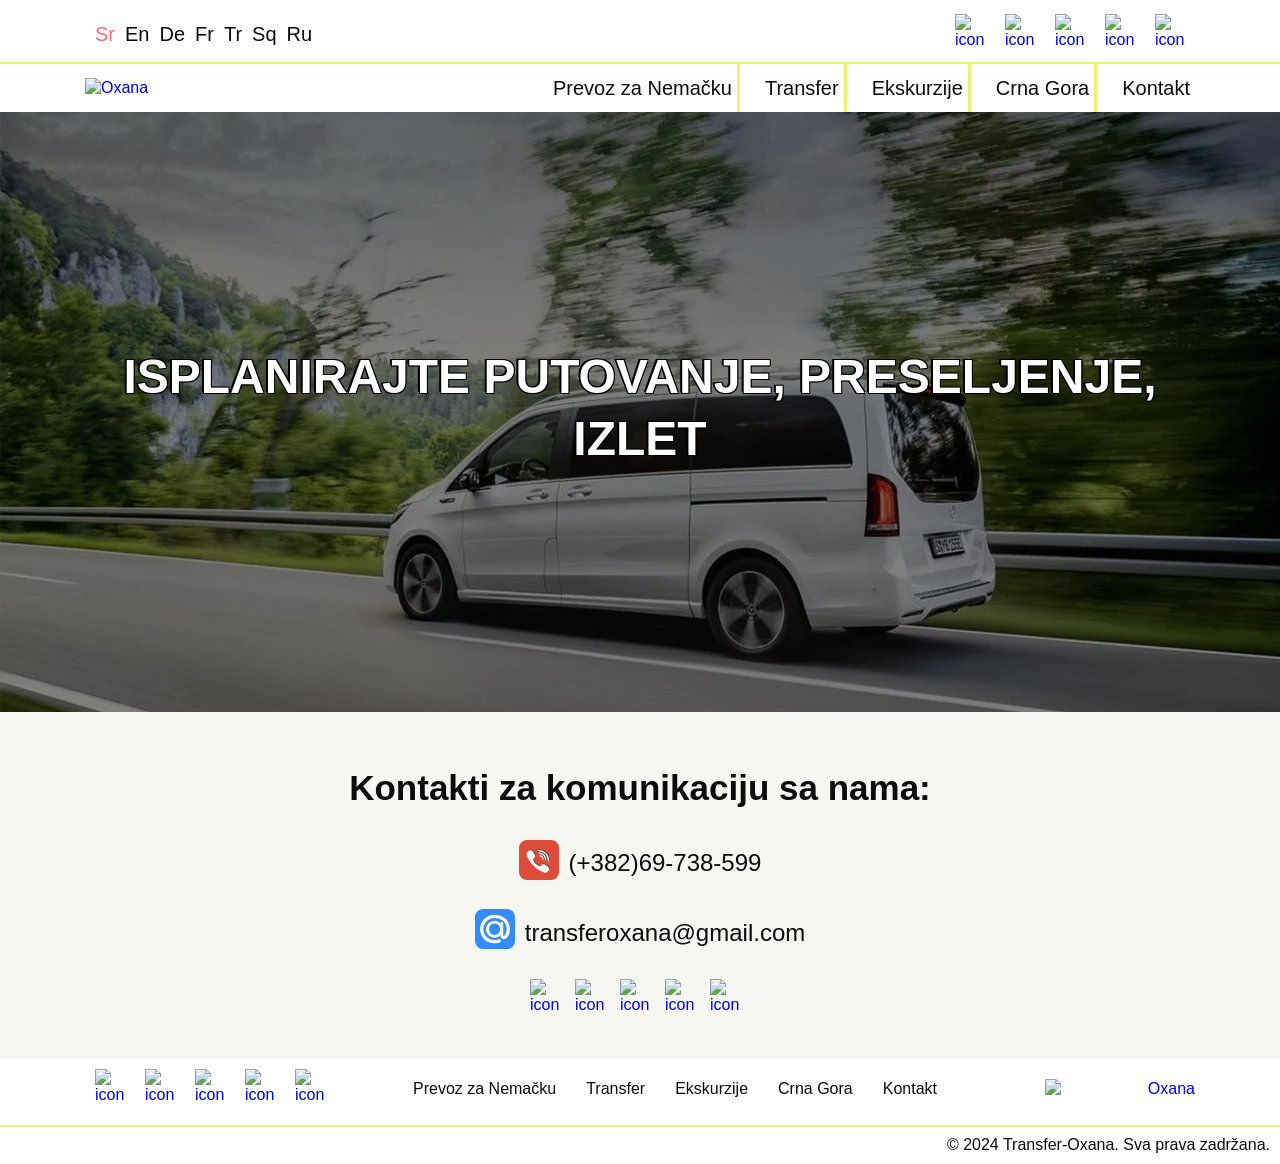
==== commit 17c289a5: "Updates" ====
--- a/contact.html
+++ b/contact.html
@@ -60,28 +60,28 @@
             </div>
             <ul class="site-header__social-list">
               <li>
-                <a class="social-link" href="#">
-                  <img src="img/social/tg.svg" width="40" height="40" aria-hidden="true" alt="">
-                </a>
-              </li>
-              <li>
-                <a class="social-link" href="#">
-                  <img src="img/social/wb.svg" width="40" height="40" aria-hidden="true" alt="">
-                </a>
-              </li>
-              <li>
-                <a class="social-link" href="#">
-                  <img src="img/social/vb.svg" width="40" height="40" aria-hidden="true" alt="">
-                </a>
-              </li>
-              <li>
-                <a class="social-link" href="#">
-                  <img src="img/social/fb.svg" width="40" height="40" aria-hidden="true" alt="">
-                </a>
-              </li>
-              <li>
-                <a class="social-link" href="#">
-                  <img src="img/social/inst.svg" width="40" height="40" aria-hidden="true" alt="">
+                <a class="social-link" href="https://t.me/+38269738599" target="_blank" aria-label="icon">
+                  <img src="img/social/tg.svg" width="40" height="40" aria-hidden="true" alt="icon">
+                </a>
+              </li>
+              <li>
+                <a class="social-link" href="https://wa.me/38269738599" target="_blank" aria-label="icon">
+                  <img src="img/social/wb.svg" width="40" height="40" aria-hidden="true" alt="icon">
+                </a>
+              </li>
+              <li>
+                <a class="social-link" href="viber://chat?number=%2B38269738599" target="_blank" aria-label="icon">
+                  <img src="img/social/vb.svg" width="40" height="40" aria-hidden="true" alt="icon">
+                </a>
+              </li>
+              <li>
+                <a class="social-link" href="@link" target="_blank" aria-label="icon">
+                  <img src="img/social/fb.svg" width="40" height="40" aria-hidden="true" alt="icon">
+                </a>
+              </li>
+              <li>
+                <a class="social-link" href="@link" target="_blank" aria-label="icon">
+                  <img src="img/social/inst.svg" width="40" height="40" aria-hidden="true" alt="icon">
                 </a>
               </li>
             </ul>
@@ -147,15 +147,15 @@
 
         <ul class="contact-info__list">
           <li class="contact-item d-flex pb-3 pb-lg-4">
-            <a class="contact-item__link" href="#">
-              <img class="contact-item__icon" src="img/social/tel.svg" alt="tel">
+            <a class="contact-item__link" href="tel:+38269738599" aria-label="Phone number">
+              <img class="contact-item__icon" src="img/social/tel.svg" alt="Phone icon">
             </a>
             <p class="contact-item__text">(+382)69-738-599</p>
           </li>
 
           <li class="contact-item d-flex pb-3 pb-lg-4">
-            <a class="contact-item__link" href="#">
-              <img class="contact-item__icon" src="img/social/mail.svg" alt="mail">
+            <a class="contact-item__link" href="mailto:transferoxana@gmail.com" aria-label="Mail">
+              <img class="contact-item__icon" src="img/social/mail.svg" alt="Mail icon">
             </a>
             <p class="contact-item__text">transferoxana@gmail.com</p>
           </li>
@@ -163,28 +163,28 @@
           <li class="contact-item pb-3 pb-lg-4">
             <ul class="contact-item__socials">
               <li>
-                <a class="social-link" href="#">
-                  <img src="img/social/tg.svg" width="40" height="40" aria-hidden="true" alt="">
-                </a>
-              </li>
-              <li>
-                <a class="social-link" href="#">
-                  <img src="img/social/wb.svg" width="40" height="40" aria-hidden="true" alt="">
-                </a>
-              </li>
-              <li>
-                <a class="social-link" href="#">
-                  <img src="img/social/vb.svg" width="40" height="40" aria-hidden="true" alt="">
-                </a>
-              </li>
-              <li>
-                <a class="social-link" href="#">
-                  <img src="img/social/fb.svg" width="40" height="40" aria-hidden="true" alt="">
-                </a>
-              </li>
-              <li>
-                <a class="social-link" href="#">
-                  <img src="img/social/inst.svg" width="40" height="40" aria-hidden="true" alt="">
+                <a class="social-link" href="https://t.me/+38269738599" target="_blank" aria-label="icon">
+                  <img src="img/social/tg.svg" width="40" height="40" aria-hidden="true" alt="icon">
+                </a>
+              </li>
+              <li>
+                <a class="social-link" href="https://wa.me/38269738599" target="_blank" aria-label="icon">
+                  <img src="img/social/wb.svg" width="40" height="40" aria-hidden="true" alt="icon">
+                </a>
+              </li>
+              <li>
+                <a class="social-link" href="viber://chat?number=%2B38269738599" target="_blank" aria-label="icon">
+                  <img src="img/social/vb.svg" width="40" height="40" aria-hidden="true" alt="icon">
+                </a>
+              </li>
+              <li>
+                <a class="social-link" href="@link" target="_blank" aria-label="icon">
+                  <img src="img/social/fb.svg" width="40" height="40" aria-hidden="true" alt="icon">
+                </a>
+              </li>
+              <li>
+                <a class="social-link" href="@link" target="_blank" aria-label="icon">
+                  <img src="img/social/inst.svg" width="40" height="40" aria-hidden="true" alt="icon">
                 </a>
               </li>
             </ul>
@@ -227,28 +227,28 @@
             <div class="col-12 col-md-6 col-xl-auto order-md-1 order-xl-1 mb-3">
               <ul class="site-footer__social-list">
                 <li>
-                  <a class="social-link" href="#">
-                    <img src="img/social/tg.svg" width="40" height="40" aria-hidden="true" alt="">
-                  </a>
-                </li>
-                <li>
-                  <a class="social-link" href="#">
-                    <img src="img/social/wb.svg" width="40" height="40" aria-hidden="true" alt="">
-                  </a>
-                </li>
-                <li>
-                  <a class="social-link" href="#">
-                    <img src="img/social/vb.svg" width="40" height="40" aria-hidden="true" alt="">
-                  </a>
-                </li>
-                <li>
-                  <a class="social-link" href="#">
-                    <img src="img/social/fb.svg" width="40" height="40" aria-hidden="true" alt="">
-                  </a>
-                </li>
-                <li>
-                  <a class="social-link" href="#">
-                    <img src="img/social/inst.svg" width="40" height="40" aria-hidden="true" alt="">
+                  <a class="social-link" href="https://t.me/+38269738599" target="_blank" aria-label="icon">
+                    <img src="img/social/tg.svg" width="40" height="40" aria-hidden="true" alt="icon">
+                  </a>
+                </li>
+                <li>
+                  <a class="social-link" href="https://wa.me/38269738599" target="_blank" aria-label="icon">
+                    <img src="img/social/wb.svg" width="40" height="40" aria-hidden="true" alt="icon">
+                  </a>
+                </li>
+                <li>
+                  <a class="social-link" href="viber://chat?number=%2B38269738599" target="_blank" aria-label="icon">
+                    <img src="img/social/vb.svg" width="40" height="40" aria-hidden="true" alt="icon">
+                  </a>
+                </li>
+                <li>
+                  <a class="social-link" href="@link" target="_blank" aria-label="icon">
+                    <img src="img/social/fb.svg" width="40" height="40" aria-hidden="true" alt="icon">
+                  </a>
+                </li>
+                <li>
+                  <a class="social-link" href="@link" target="_blank" aria-label="icon">
+                    <img src="img/social/inst.svg" width="40" height="40" aria-hidden="true" alt="icon">
                   </a>
                 </li>
               </ul>
--- a/style/main.css
+++ b/style/main.css
@@ -547,6 +547,8 @@
   box-shadow: 0 4px 8px rgba(0, 0, 0, 0.1);
 }
 .select-lang__list.is-visible {
+  z-index: 3;
+
   display: block;
 }
 .select-lang__item {
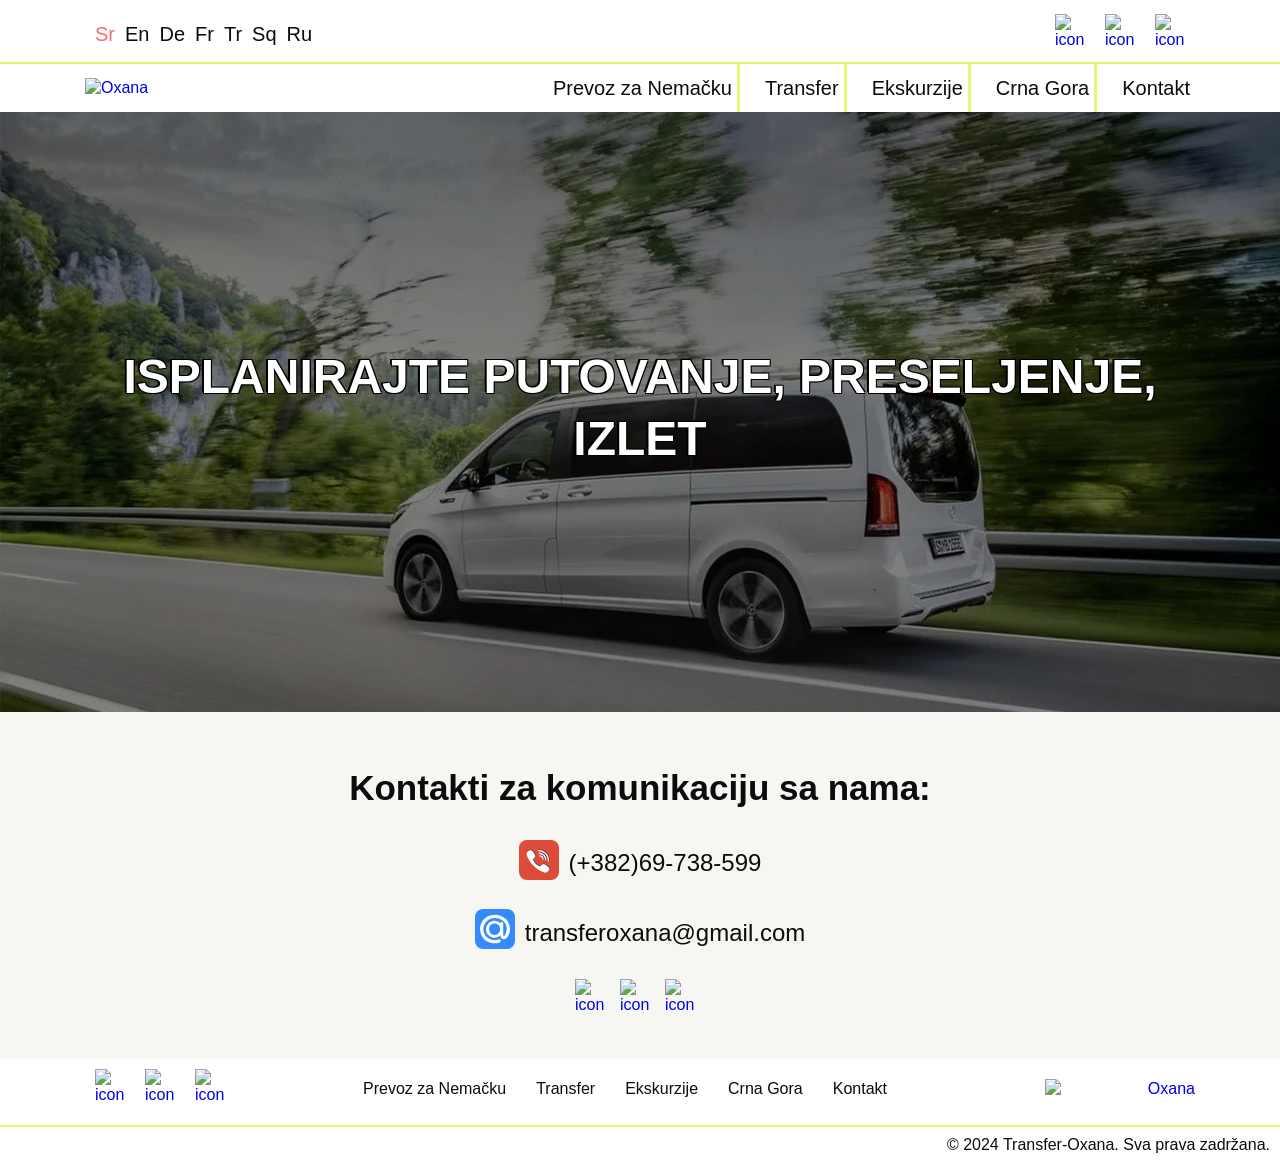
==== commit ebbce723: "Updates" ====
--- a/contact.html
+++ b/contact.html
@@ -72,16 +72,6 @@
               <li>
                 <a class="social-link" href="viber://chat?number=%2B38269738599" target="_blank" aria-label="icon">
                   <img src="img/social/vb.svg" width="40" height="40" aria-hidden="true" alt="icon">
-                </a>
-              </li>
-              <li>
-                <a class="social-link" href="@link" target="_blank" aria-label="icon">
-                  <img src="img/social/fb.svg" width="40" height="40" aria-hidden="true" alt="icon">
-                </a>
-              </li>
-              <li>
-                <a class="social-link" href="@link" target="_blank" aria-label="icon">
-                  <img src="img/social/inst.svg" width="40" height="40" aria-hidden="true" alt="icon">
                 </a>
               </li>
             </ul>
@@ -177,16 +167,6 @@
                   <img src="img/social/vb.svg" width="40" height="40" aria-hidden="true" alt="icon">
                 </a>
               </li>
-              <li>
-                <a class="social-link" href="@link" target="_blank" aria-label="icon">
-                  <img src="img/social/fb.svg" width="40" height="40" aria-hidden="true" alt="icon">
-                </a>
-              </li>
-              <li>
-                <a class="social-link" href="@link" target="_blank" aria-label="icon">
-                  <img src="img/social/inst.svg" width="40" height="40" aria-hidden="true" alt="icon">
-                </a>
-              </li>
             </ul>
           </li>
         </ul>
@@ -239,16 +219,6 @@
                 <li>
                   <a class="social-link" href="viber://chat?number=%2B38269738599" target="_blank" aria-label="icon">
                     <img src="img/social/vb.svg" width="40" height="40" aria-hidden="true" alt="icon">
-                  </a>
-                </li>
-                <li>
-                  <a class="social-link" href="@link" target="_blank" aria-label="icon">
-                    <img src="img/social/fb.svg" width="40" height="40" aria-hidden="true" alt="icon">
-                  </a>
-                </li>
-                <li>
-                  <a class="social-link" href="@link" target="_blank" aria-label="icon">
-                    <img src="img/social/inst.svg" width="40" height="40" aria-hidden="true" alt="icon">
                   </a>
                 </li>
               </ul>
--- a/style/main.css
+++ b/style/main.css
@@ -915,6 +915,7 @@
   align-items: center;
   margin: 0;
   padding: 0;
+  padding-right: 10px;
 
   list-style-type: none;
 
@@ -926,6 +927,9 @@
 @media (min-width: 540px) {
   .contacts__phone {
     font-size: 20px;
+  }
+  .contacts__socials {
+    padding-right: 0;
   }
 }
 @media (min-width: 768px) {
